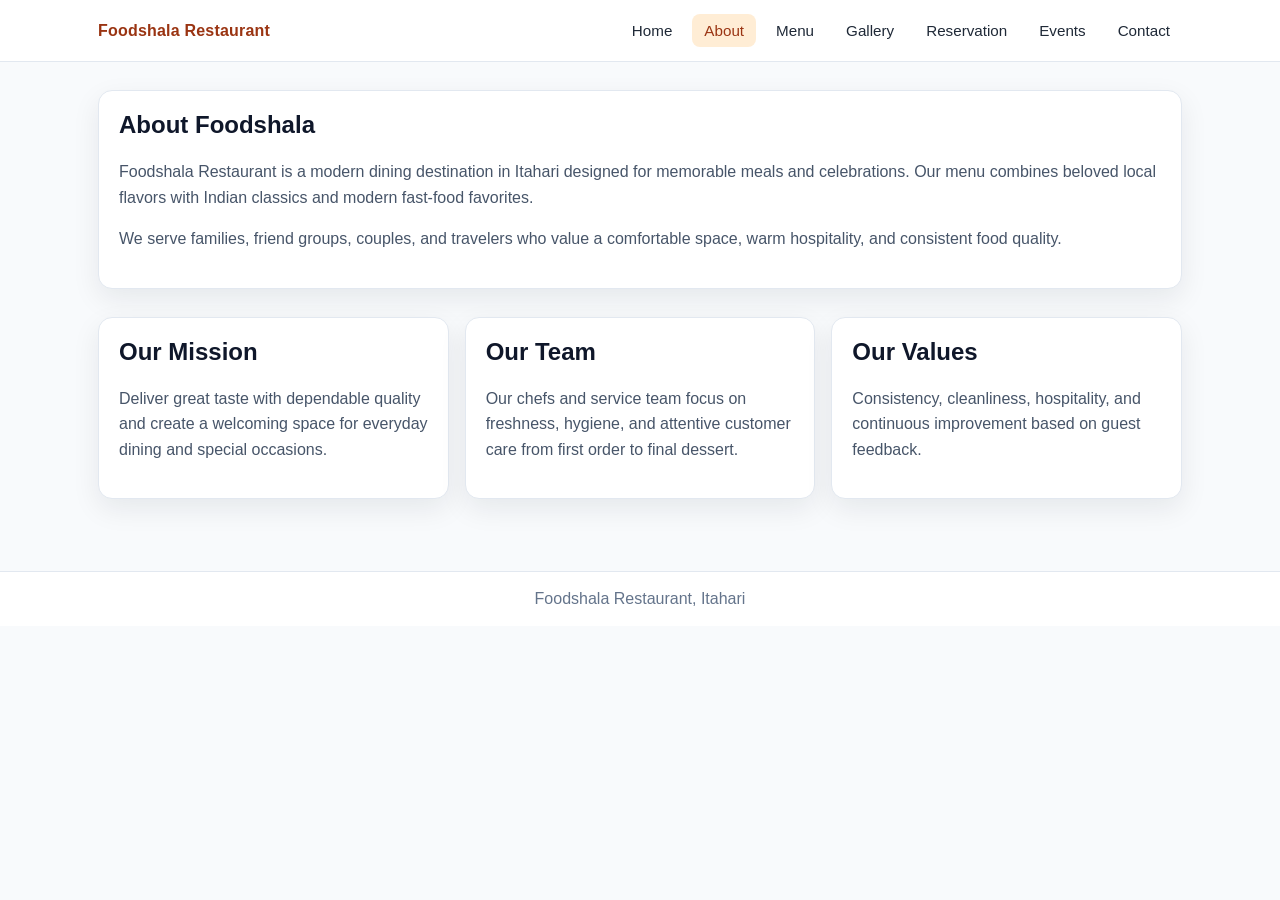
==== about.html @ 9fa64531 "Polish restaurant site UI and remove emoji branding" ====
<!doctype html>
<html lang="en">
<head>
  <meta charset="UTF-8">
  <meta name="viewport" content="width=device-width, initial-scale=1.0">
  <title>About | Foodshala Restaurant</title>
  <link rel="stylesheet" href="styles.css">
</head>
<body>
  <header class="site-header">
    <nav class="nav">
      <a class="brand" href="index.html">Foodshala Restaurant</a>
      <div class="nav-links">
        <a href="index.html">Home</a>
        <a class="active" href="about.html">About</a>
        <a href="menu.html">Menu</a>
        <a href="gallery.html">Gallery</a>
        <a href="reservation.html">Reservation</a>
        <a href="events.html">Events</a>
        <a href="contact.html">Contact</a>
      </div>
    </nav>
  </header>

  <main class="container">
    <section class="card">
      <h1>About Foodshala</h1>
      <p>Foodshala Restaurant is a modern dining destination in Itahari designed for memorable meals and celebrations. Our menu combines beloved local flavors with Indian classics and modern fast-food favorites.</p>
      <p>We serve families, friend groups, couples, and travelers who value a comfortable space, warm hospitality, and consistent food quality.</p>
    </section>

    <section class="section grid grid-3">
      <article class="card">
        <h2>Our Mission</h2>
        <p>Deliver great taste with dependable quality and create a welcoming space for everyday dining and special occasions.</p>
      </article>
      <article class="card">
        <h2>Our Team</h2>
        <p>Our chefs and service team focus on freshness, hygiene, and attentive customer care from first order to final dessert.</p>
      </article>
      <article class="card">
        <h2>Our Values</h2>
        <p>Consistency, cleanliness, hospitality, and continuous improvement based on guest feedback.</p>
      </article>
    </section>
  </main>

  <footer class="site-footer">Foodshala Restaurant, Itahari</footer>
</body>
</html>
---- styles.css ----
:root {
  --bg: #f8fafc;
  --surface: #ffffff;
  --surface-2: #fff7ed;
  --text: #0f172a;
  --muted: #475569;
  --primary: #c2410c;
  --primary-dark: #9a3412;
  --border: #e2e8f0;
  --shadow: 0 10px 28px rgba(15, 23, 42, 0.08);
}

* { box-sizing: border-box; }

html, body {
  margin: 0;
  padding: 0;
  font-family: "Inter", "Segoe UI", Arial, sans-serif;
  color: var(--text);
  background: var(--bg);
}

a { color: inherit; }

img { max-width: 100%; display: block; }

.site-header {
  position: sticky;
  top: 0;
  z-index: 30;
  background: rgba(255, 255, 255, 0.95);
  backdrop-filter: blur(8px);
  border-bottom: 1px solid var(--border);
}

.nav {
  max-width: 1120px;
  margin: 0 auto;
  padding: 14px 18px;
  display: flex;
  align-items: center;
  justify-content: space-between;
  gap: 16px;
}

.brand {
  text-decoration: none;
  font-weight: 800;
  letter-spacing: 0.2px;
  color: var(--primary-dark);
}

.nav-links {
  display: flex;
  align-items: center;
  flex-wrap: wrap;
  gap: 8px;
}

.nav-links a {
  text-decoration: none;
  color: #1f2937;
  padding: 8px 12px;
  border-radius: 8px;
  font-size: 0.95rem;
}

.nav-links a:hover,
.nav-links a.active {
  background: #ffedd5;
  color: var(--primary-dark);
}

.container {
  max-width: 1120px;
  margin: 0 auto;
  padding: 28px 18px 72px;
}

.hero {
  background: linear-gradient(135deg, #fff7ed 0%, #fffbeb 55%, #ffffff 100%);
  border: 1px solid #fed7aa;
  border-radius: 20px;
  box-shadow: var(--shadow);
  overflow: hidden;
}

.hero-wrap {
  display: grid;
  grid-template-columns: 1.2fr 1fr;
}

.hero-content {
  padding: 34px;
}

.badge {
  display: inline-flex;
  padding: 6px 10px;
  border-radius: 999px;
  background: #ffedd5;
  color: var(--primary-dark);
  font-size: 0.82rem;
  font-weight: 700;
}

h1, h2, h3 { margin-top: 0; }

.hero h1 {
  margin: 14px 0 12px;
  font-size: clamp(1.7rem, 3vw, 2.7rem);
  line-height: 1.2;
}

.lead {
  color: var(--muted);
  line-height: 1.7;
}

.hero-media {
  min-height: 280px;
  background-image: linear-gradient(rgba(12, 10, 9, 0.25), rgba(12, 10, 9, 0.45)), url('https://images.unsplash.com/photo-1552566626-52f8b828add9?auto=format&fit=crop&w=1400&q=80');
  background-size: cover;
  background-position: center;
}

.actions {
  margin-top: 20px;
  display: flex;
  flex-wrap: wrap;
  gap: 10px;
}

.btn {
  border: 0;
  text-decoration: none;
  display: inline-flex;
  align-items: center;
  justify-content: center;
  padding: 11px 16px;
  border-radius: 10px;
  font-weight: 700;
  cursor: pointer;
}

.btn-primary {
  background: var(--primary);
  color: #fff;
}

.btn-primary:hover { background: var(--primary-dark); }

.btn-secondary {
  border: 1px solid var(--border);
  background: #fff;
  color: #1f2937;
}

.section { margin-top: 28px; }

.grid {
  display: grid;
  gap: 16px;
}

.grid-2 { grid-template-columns: repeat(2, minmax(0, 1fr)); }
.grid-3 { grid-template-columns: repeat(3, minmax(0, 1fr)); }

.card {
  background: var(--surface);
  border: 1px solid var(--border);
  border-radius: 14px;
  padding: 20px;
  box-shadow: var(--shadow);
}

.card p, .card li { color: var(--muted); line-height: 1.6; }

.kpi {
  font-size: 1.5rem;
  font-weight: 800;
  color: var(--primary-dark);
  margin-bottom: 6px;
}

table {
  width: 100%;
  border-collapse: collapse;
}

th, td {
  text-align: left;
  padding: 10px 8px;
  border-bottom: 1px solid var(--border);
  color: #334155;
}

.list-clean {
  list-style: none;
  margin: 0;
  padding: 0;
}

.list-clean li { padding: 8px 0; border-bottom: 1px dashed #e2e8f0; }

input, textarea, select {
  width: 100%;
  border: 1px solid #cbd5e1;
  border-radius: 10px;
  padding: 10px 12px;
  font-size: 1rem;
  font-family: inherit;
}

label {
  display: block;
  margin: 10px 0 6px;
  font-weight: 600;
  color: #334155;
}

.form-status {
  margin-top: 14px;
  color: #166534;
  font-weight: 600;
}

.gallery img {
  height: 220px;
  width: 100%;
  object-fit: cover;
  border-radius: 12px;
}

.map-embed {
  width: 100%;
  height: 320px;
  border: 0;
  border-radius: 12px;
}

.site-footer {
  border-top: 1px solid var(--border);
  padding: 18px;
  text-align: center;
  color: #64748b;
  background: #fff;
}

@media (max-width: 900px) {
  .hero-wrap,
  .grid-2,
  .grid-3 {
    grid-template-columns: 1fr;
  }

  .hero-content { padding: 24px; }
  .hero-media { min-height: 240px; }
}
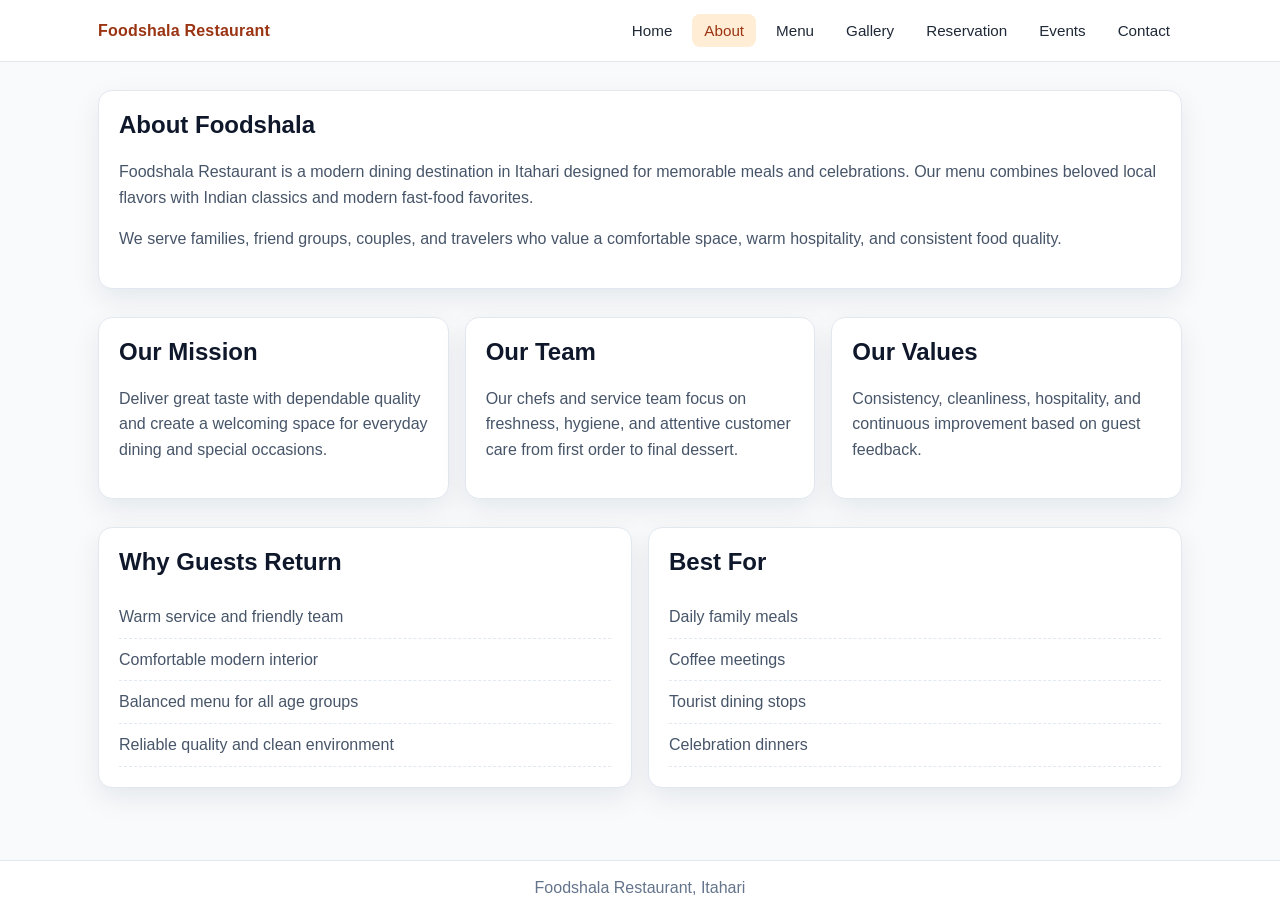
==== commit a538e0e9: "Improve mobile navbar and expand page content" ====
--- a/about.html
+++ b/about.html
@@ -1,50 +1,13 @@
 <!doctype html>
 <html lang="en">
-<head>
-  <meta charset="UTF-8">
-  <meta name="viewport" content="width=device-width, initial-scale=1.0">
-  <title>About | Foodshala Restaurant</title>
-  <link rel="stylesheet" href="styles.css">
-</head>
+<head><meta charset="UTF-8"><meta name="viewport" content="width=device-width, initial-scale=1.0"><title>About | Foodshala Restaurant</title><link rel="stylesheet" href="styles.css"></head>
 <body>
-  <header class="site-header">
-    <nav class="nav">
-      <a class="brand" href="index.html">Foodshala Restaurant</a>
-      <div class="nav-links">
-        <a href="index.html">Home</a>
-        <a class="active" href="about.html">About</a>
-        <a href="menu.html">Menu</a>
-        <a href="gallery.html">Gallery</a>
-        <a href="reservation.html">Reservation</a>
-        <a href="events.html">Events</a>
-        <a href="contact.html">Contact</a>
-      </div>
-    </nav>
-  </header>
-
-  <main class="container">
-    <section class="card">
-      <h1>About Foodshala</h1>
-      <p>Foodshala Restaurant is a modern dining destination in Itahari designed for memorable meals and celebrations. Our menu combines beloved local flavors with Indian classics and modern fast-food favorites.</p>
-      <p>We serve families, friend groups, couples, and travelers who value a comfortable space, warm hospitality, and consistent food quality.</p>
-    </section>
-
-    <section class="section grid grid-3">
-      <article class="card">
-        <h2>Our Mission</h2>
-        <p>Deliver great taste with dependable quality and create a welcoming space for everyday dining and special occasions.</p>
-      </article>
-      <article class="card">
-        <h2>Our Team</h2>
-        <p>Our chefs and service team focus on freshness, hygiene, and attentive customer care from first order to final dessert.</p>
-      </article>
-      <article class="card">
-        <h2>Our Values</h2>
-        <p>Consistency, cleanliness, hospitality, and continuous improvement based on guest feedback.</p>
-      </article>
-    </section>
-  </main>
-
-  <footer class="site-footer">Foodshala Restaurant, Itahari</footer>
-</body>
-</html>
+<header class="site-header"><nav class="nav"><a class="brand" href="index.html">Foodshala Restaurant</a><button class="nav-toggle" type="button" aria-label="Toggle navigation" aria-expanded="false">Menu</button><div class="nav-links"><a href="index.html">Home</a><a class="active" href="about.html">About</a><a href="menu.html">Menu</a><a href="gallery.html">Gallery</a><a href="reservation.html">Reservation</a><a href="events.html">Events</a><a href="contact.html">Contact</a></div></nav></header>
+<main class="container">
+<section class="card"><h1>About Foodshala</h1><p>Foodshala Restaurant is a modern dining destination in Itahari designed for memorable meals and celebrations. Our menu combines beloved local flavors with Indian classics and modern fast-food favorites.</p><p>We serve families, friend groups, couples, and travelers who value a comfortable space, warm hospitality, and consistent food quality.</p></section>
+<section class="section grid grid-3"><article class="card"><h2>Our Mission</h2><p>Deliver great taste with dependable quality and create a welcoming space for everyday dining and special occasions.</p></article><article class="card"><h2>Our Team</h2><p>Our chefs and service team focus on freshness, hygiene, and attentive customer care from first order to final dessert.</p></article><article class="card"><h2>Our Values</h2><p>Consistency, cleanliness, hospitality, and continuous improvement based on guest feedback.</p></article></section>
+<section class="section grid grid-2"><article class="card"><h2>Why Guests Return</h2><ul class="list-clean"><li>Warm service and friendly team</li><li>Comfortable modern interior</li><li>Balanced menu for all age groups</li><li>Reliable quality and clean environment</li></ul></article><article class="card"><h2>Best For</h2><ul class="list-clean"><li>Daily family meals</li><li>Coffee meetings</li><li>Tourist dining stops</li><li>Celebration dinners</li></ul></article></section>
+</main>
+<footer class="site-footer">Foodshala Restaurant, Itahari</footer>
+<script src="script.js"></script>
+</body></html>
--- a/styles.css
+++ b/styles.css
@@ -21,7 +21,6 @@
 }
 
 a { color: inherit; }
-
 img { max-width: 100%; display: block; }
 
 .site-header {
@@ -41,6 +40,7 @@
   align-items: center;
   justify-content: space-between;
   gap: 16px;
+  position: relative;
 }
 
 .brand {
@@ -48,6 +48,15 @@
   font-weight: 800;
   letter-spacing: 0.2px;
   color: var(--primary-dark);
+}
+
+.nav-toggle {
+  display: none;
+  border: 1px solid var(--border);
+  background: #fff;
+  border-radius: 10px;
+  padding: 8px 10px;
+  font-weight: 700;
 }
 
 .nav-links {
@@ -71,189 +80,58 @@
   color: var(--primary-dark);
 }
 
-.container {
-  max-width: 1120px;
-  margin: 0 auto;
-  padding: 28px 18px 72px;
-}
-
-.hero {
-  background: linear-gradient(135deg, #fff7ed 0%, #fffbeb 55%, #ffffff 100%);
-  border: 1px solid #fed7aa;
-  border-radius: 20px;
-  box-shadow: var(--shadow);
-  overflow: hidden;
-}
-
-.hero-wrap {
-  display: grid;
-  grid-template-columns: 1.2fr 1fr;
-}
-
-.hero-content {
-  padding: 34px;
-}
-
-.badge {
-  display: inline-flex;
-  padding: 6px 10px;
-  border-radius: 999px;
-  background: #ffedd5;
-  color: var(--primary-dark);
-  font-size: 0.82rem;
-  font-weight: 700;
-}
-
+.container { max-width: 1120px; margin: 0 auto; padding: 28px 18px 72px; }
+.hero { background: linear-gradient(135deg, #fff7ed 0%, #fffbeb 55%, #ffffff 100%); border: 1px solid #fed7aa; border-radius: 20px; box-shadow: var(--shadow); overflow: hidden; }
+.hero-wrap { display: grid; grid-template-columns: 1.2fr 1fr; }
+.hero-content { padding: 34px; }
+.badge { display: inline-flex; padding: 6px 10px; border-radius: 999px; background: #ffedd5; color: var(--primary-dark); font-size: 0.82rem; font-weight: 700; }
 h1, h2, h3 { margin-top: 0; }
-
-.hero h1 {
-  margin: 14px 0 12px;
-  font-size: clamp(1.7rem, 3vw, 2.7rem);
-  line-height: 1.2;
-}
-
-.lead {
-  color: var(--muted);
-  line-height: 1.7;
-}
-
-.hero-media {
-  min-height: 280px;
-  background-image: linear-gradient(rgba(12, 10, 9, 0.25), rgba(12, 10, 9, 0.45)), url('https://images.unsplash.com/photo-1552566626-52f8b828add9?auto=format&fit=crop&w=1400&q=80');
-  background-size: cover;
-  background-position: center;
-}
-
-.actions {
-  margin-top: 20px;
-  display: flex;
-  flex-wrap: wrap;
-  gap: 10px;
-}
-
-.btn {
-  border: 0;
-  text-decoration: none;
-  display: inline-flex;
-  align-items: center;
-  justify-content: center;
-  padding: 11px 16px;
-  border-radius: 10px;
-  font-weight: 700;
-  cursor: pointer;
-}
-
-.btn-primary {
-  background: var(--primary);
-  color: #fff;
-}
-
+.hero h1 { margin: 14px 0 12px; font-size: clamp(1.7rem, 3vw, 2.7rem); line-height: 1.2; }
+.lead { color: var(--muted); line-height: 1.7; }
+.hero-media { min-height: 280px; background-image: linear-gradient(rgba(12, 10, 9, 0.25), rgba(12, 10, 9, 0.45)), url('https://images.unsplash.com/photo-1552566626-52f8b828add9?auto=format&fit=crop&w=1400&q=80'); background-size: cover; background-position: center; }
+.actions { margin-top: 20px; display: flex; flex-wrap: wrap; gap: 10px; }
+.btn { border: 0; text-decoration: none; display: inline-flex; align-items: center; justify-content: center; padding: 11px 16px; border-radius: 10px; font-weight: 700; cursor: pointer; }
+.btn-primary { background: var(--primary); color: #fff; }
 .btn-primary:hover { background: var(--primary-dark); }
-
-.btn-secondary {
-  border: 1px solid var(--border);
-  background: #fff;
-  color: #1f2937;
-}
-
+.btn-secondary { border: 1px solid var(--border); background: #fff; color: #1f2937; }
 .section { margin-top: 28px; }
-
-.grid {
-  display: grid;
-  gap: 16px;
-}
-
+.grid { display: grid; gap: 16px; }
 .grid-2 { grid-template-columns: repeat(2, minmax(0, 1fr)); }
 .grid-3 { grid-template-columns: repeat(3, minmax(0, 1fr)); }
-
-.card {
-  background: var(--surface);
-  border: 1px solid var(--border);
-  border-radius: 14px;
-  padding: 20px;
-  box-shadow: var(--shadow);
-}
-
+.card { background: var(--surface); border: 1px solid var(--border); border-radius: 14px; padding: 20px; box-shadow: var(--shadow); }
 .card p, .card li { color: var(--muted); line-height: 1.6; }
-
-.kpi {
-  font-size: 1.5rem;
-  font-weight: 800;
-  color: var(--primary-dark);
-  margin-bottom: 6px;
-}
-
-table {
-  width: 100%;
-  border-collapse: collapse;
-}
-
-th, td {
-  text-align: left;
-  padding: 10px 8px;
-  border-bottom: 1px solid var(--border);
-  color: #334155;
-}
-
-.list-clean {
-  list-style: none;
-  margin: 0;
-  padding: 0;
-}
-
+.kpi { font-size: 1.5rem; font-weight: 800; color: var(--primary-dark); margin-bottom: 6px; }
+table { width: 100%; border-collapse: collapse; }
+th, td { text-align: left; padding: 10px 8px; border-bottom: 1px solid var(--border); color: #334155; }
+.list-clean { list-style: none; margin: 0; padding: 0; }
 .list-clean li { padding: 8px 0; border-bottom: 1px dashed #e2e8f0; }
-
-input, textarea, select {
-  width: 100%;
-  border: 1px solid #cbd5e1;
-  border-radius: 10px;
-  padding: 10px 12px;
-  font-size: 1rem;
-  font-family: inherit;
-}
-
-label {
-  display: block;
-  margin: 10px 0 6px;
-  font-weight: 600;
-  color: #334155;
-}
-
-.form-status {
-  margin-top: 14px;
-  color: #166534;
-  font-weight: 600;
-}
-
-.gallery img {
-  height: 220px;
-  width: 100%;
-  object-fit: cover;
-  border-radius: 12px;
-}
-
-.map-embed {
-  width: 100%;
-  height: 320px;
-  border: 0;
-  border-radius: 12px;
-}
-
-.site-footer {
-  border-top: 1px solid var(--border);
-  padding: 18px;
-  text-align: center;
-  color: #64748b;
-  background: #fff;
-}
+input, textarea, select { width: 100%; border: 1px solid #cbd5e1; border-radius: 10px; padding: 10px 12px; font-size: 1rem; font-family: inherit; }
+label { display: block; margin: 10px 0 6px; font-weight: 600; color: #334155; }
+.form-status { margin-top: 14px; color: #166534; font-weight: 600; }
+.gallery img { height: 220px; width: 100%; object-fit: cover; border-radius: 12px; }
+.map-embed { width: 100%; height: 320px; border: 0; border-radius: 12px; }
+.site-footer { border-top: 1px solid var(--border); padding: 18px; text-align: center; color: #64748b; background: #fff; }
 
 @media (max-width: 900px) {
-  .hero-wrap,
-  .grid-2,
-  .grid-3 {
-    grid-template-columns: 1fr;
-  }
-
+  .hero-wrap, .grid-2, .grid-3 { grid-template-columns: 1fr; }
   .hero-content { padding: 24px; }
   .hero-media { min-height: 240px; }
+
+  .nav-toggle { display: inline-flex; }
+  .nav-links {
+    position: absolute;
+    top: calc(100% + 10px);
+    right: 18px;
+    left: 18px;
+    background: #fff;
+    border: 1px solid var(--border);
+    border-radius: 12px;
+    box-shadow: var(--shadow);
+    padding: 10px;
+    display: none;
+    flex-direction: column;
+    align-items: stretch;
+  }
+  .nav-links.open { display: flex; }
+  .nav-links a { padding: 10px 12px; }
 }
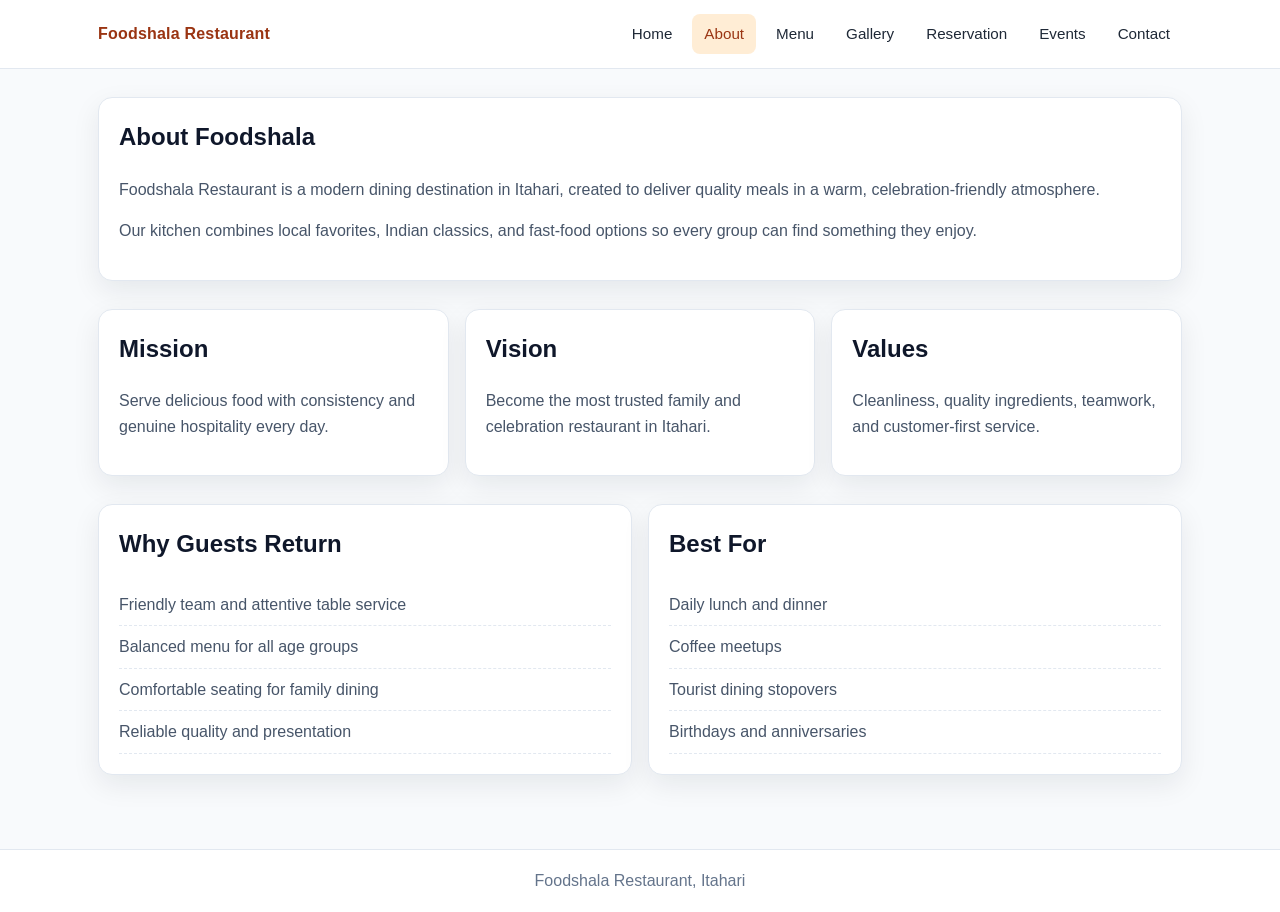
==== commit 71c79c4d: "Enhance mobile navigation and expand page depth" ====
--- a/about.html
+++ b/about.html
@@ -1,13 +1,64 @@
 <!doctype html>
 <html lang="en">
-<head><meta charset="UTF-8"><meta name="viewport" content="width=device-width, initial-scale=1.0"><title>About | Foodshala Restaurant</title><link rel="stylesheet" href="styles.css"></head>
+<head>
+  <meta charset="UTF-8">
+  <meta name="viewport" content="width=device-width, initial-scale=1.0">
+  <title>About | Foodshala Restaurant</title>
+  <link rel="stylesheet" href="styles.css">
+</head>
 <body>
-<header class="site-header"><nav class="nav"><a class="brand" href="index.html">Foodshala Restaurant</a><button class="nav-toggle" type="button" aria-label="Toggle navigation" aria-expanded="false">Menu</button><div class="nav-links"><a href="index.html">Home</a><a class="active" href="about.html">About</a><a href="menu.html">Menu</a><a href="gallery.html">Gallery</a><a href="reservation.html">Reservation</a><a href="events.html">Events</a><a href="contact.html">Contact</a></div></nav></header>
-<main class="container">
-<section class="card"><h1>About Foodshala</h1><p>Foodshala Restaurant is a modern dining destination in Itahari designed for memorable meals and celebrations. Our menu combines beloved local flavors with Indian classics and modern fast-food favorites.</p><p>We serve families, friend groups, couples, and travelers who value a comfortable space, warm hospitality, and consistent food quality.</p></section>
-<section class="section grid grid-3"><article class="card"><h2>Our Mission</h2><p>Deliver great taste with dependable quality and create a welcoming space for everyday dining and special occasions.</p></article><article class="card"><h2>Our Team</h2><p>Our chefs and service team focus on freshness, hygiene, and attentive customer care from first order to final dessert.</p></article><article class="card"><h2>Our Values</h2><p>Consistency, cleanliness, hospitality, and continuous improvement based on guest feedback.</p></article></section>
-<section class="section grid grid-2"><article class="card"><h2>Why Guests Return</h2><ul class="list-clean"><li>Warm service and friendly team</li><li>Comfortable modern interior</li><li>Balanced menu for all age groups</li><li>Reliable quality and clean environment</li></ul></article><article class="card"><h2>Best For</h2><ul class="list-clean"><li>Daily family meals</li><li>Coffee meetings</li><li>Tourist dining stops</li><li>Celebration dinners</li></ul></article></section>
-</main>
-<footer class="site-footer">Foodshala Restaurant, Itahari</footer>
-<script src="script.js"></script>
-</body></html>
+  <header class="site-header">
+    <nav class="nav">
+      <a class="brand" href="index.html">Foodshala Restaurant</a>
+      <button class="nav-toggle" type="button" aria-label="Toggle navigation" aria-expanded="false">Menu</button>
+      <div class="nav-links">
+        <a href="index.html">Home</a>
+        <a class="active" href="about.html">About</a>
+        <a href="menu.html">Menu</a>
+        <a href="gallery.html">Gallery</a>
+        <a href="reservation.html">Reservation</a>
+        <a href="events.html">Events</a>
+        <a href="contact.html">Contact</a>
+      </div>
+    </nav>
+  </header>
+
+  <main class="container">
+    <section class="card">
+      <h1>About Foodshala</h1>
+      <p>Foodshala Restaurant is a modern dining destination in Itahari, created to deliver quality meals in a warm, celebration-friendly atmosphere.</p>
+      <p>Our kitchen combines local favorites, Indian classics, and fast-food options so every group can find something they enjoy.</p>
+    </section>
+
+    <section class="section grid grid-3">
+      <article class="card"><h2>Mission</h2><p>Serve delicious food with consistency and genuine hospitality every day.</p></article>
+      <article class="card"><h2>Vision</h2><p>Become the most trusted family and celebration restaurant in Itahari.</p></article>
+      <article class="card"><h2>Values</h2><p>Cleanliness, quality ingredients, teamwork, and customer-first service.</p></article>
+    </section>
+
+    <section class="section grid grid-2">
+      <article class="card">
+        <h2>Why Guests Return</h2>
+        <ul class="list-clean">
+          <li>Friendly team and attentive table service</li>
+          <li>Balanced menu for all age groups</li>
+          <li>Comfortable seating for family dining</li>
+          <li>Reliable quality and presentation</li>
+        </ul>
+      </article>
+      <article class="card">
+        <h2>Best For</h2>
+        <ul class="list-clean">
+          <li>Daily lunch and dinner</li>
+          <li>Coffee meetups</li>
+          <li>Tourist dining stopovers</li>
+          <li>Birthdays and anniversaries</li>
+        </ul>
+      </article>
+    </section>
+  </main>
+
+  <footer class="site-footer">Foodshala Restaurant, Itahari</footer>
+  <script src="script.js"></script>
+</body>
+</html>
--- a/styles.css
+++ b/styles.css
@@ -1,7 +1,7 @@
 :root {
   --bg: #f8fafc;
   --surface: #ffffff;
-  --surface-2: #fff7ed;
+  --surface-soft: #fff7ed;
   --text: #0f172a;
   --muted: #475569;
   --primary: #c2410c;
@@ -11,25 +11,24 @@
 }
 
 * { box-sizing: border-box; }
-
-html, body {
-  margin: 0;
-  padding: 0;
+html, body { margin: 0; padding: 0; }
+body {
   font-family: "Inter", "Segoe UI", Arial, sans-serif;
   color: var(--text);
   background: var(--bg);
-}
-
+  line-height: 1.6;
+}
+
+img { max-width: 100%; display: block; }
 a { color: inherit; }
-img { max-width: 100%; display: block; }
 
 .site-header {
   position: sticky;
   top: 0;
-  z-index: 30;
-  background: rgba(255, 255, 255, 0.95);
+  z-index: 100;
+  border-bottom: 1px solid var(--border);
+  background: rgba(255, 255, 255, 0.94);
   backdrop-filter: blur(8px);
-  border-bottom: 1px solid var(--border);
 }
 
 .nav {
@@ -39,15 +38,15 @@
   display: flex;
   align-items: center;
   justify-content: space-between;
-  gap: 16px;
+  gap: 14px;
   position: relative;
 }
 
 .brand {
+  font-weight: 800;
   text-decoration: none;
-  font-weight: 800;
+  color: var(--primary-dark);
   letter-spacing: 0.2px;
-  color: var(--primary-dark);
 }
 
 .nav-toggle {
@@ -55,8 +54,9 @@
   border: 1px solid var(--border);
   background: #fff;
   border-radius: 10px;
-  padding: 8px 10px;
+  padding: 8px 11px;
   font-weight: 700;
+  color: #1f2937;
 }
 
 .nav-links {
@@ -72,6 +72,7 @@
   padding: 8px 12px;
   border-radius: 8px;
   font-size: 0.95rem;
+  transition: background-color 0.2s ease, color 0.2s ease;
 }
 
 .nav-links a:hover,
@@ -80,58 +81,189 @@
   color: var(--primary-dark);
 }
 
-.container { max-width: 1120px; margin: 0 auto; padding: 28px 18px 72px; }
-.hero { background: linear-gradient(135deg, #fff7ed 0%, #fffbeb 55%, #ffffff 100%); border: 1px solid #fed7aa; border-radius: 20px; box-shadow: var(--shadow); overflow: hidden; }
-.hero-wrap { display: grid; grid-template-columns: 1.2fr 1fr; }
+.container {
+  max-width: 1120px;
+  margin: 0 auto;
+  padding: 28px 18px 74px;
+}
+
+.hero {
+  border-radius: 20px;
+  overflow: hidden;
+  border: 1px solid #fed7aa;
+  box-shadow: var(--shadow);
+  background: linear-gradient(135deg, #fff7ed 0%, #fffbeb 58%, #fff 100%);
+}
+
+.hero-wrap {
+  display: grid;
+  grid-template-columns: 1.2fr 1fr;
+}
+
 .hero-content { padding: 34px; }
-.badge { display: inline-flex; padding: 6px 10px; border-radius: 999px; background: #ffedd5; color: var(--primary-dark); font-size: 0.82rem; font-weight: 700; }
+.badge {
+  display: inline-flex;
+  padding: 6px 10px;
+  border-radius: 999px;
+  background: #ffedd5;
+  color: var(--primary-dark);
+  font-size: 0.82rem;
+  font-weight: 700;
+}
+
 h1, h2, h3 { margin-top: 0; }
-.hero h1 { margin: 14px 0 12px; font-size: clamp(1.7rem, 3vw, 2.7rem); line-height: 1.2; }
-.lead { color: var(--muted); line-height: 1.7; }
-.hero-media { min-height: 280px; background-image: linear-gradient(rgba(12, 10, 9, 0.25), rgba(12, 10, 9, 0.45)), url('https://images.unsplash.com/photo-1552566626-52f8b828add9?auto=format&fit=crop&w=1400&q=80'); background-size: cover; background-position: center; }
-.actions { margin-top: 20px; display: flex; flex-wrap: wrap; gap: 10px; }
-.btn { border: 0; text-decoration: none; display: inline-flex; align-items: center; justify-content: center; padding: 11px 16px; border-radius: 10px; font-weight: 700; cursor: pointer; }
+.hero h1 {
+  margin: 12px 0;
+  font-size: clamp(1.8rem, 3vw, 2.7rem);
+  line-height: 1.2;
+}
+.lead { color: var(--muted); }
+
+.hero-media {
+  min-height: 300px;
+  background-image: linear-gradient(rgba(12,10,9,0.25), rgba(12,10,9,0.5)), url('https://images.unsplash.com/photo-1552566626-52f8b828add9?auto=format&fit=crop&w=1600&q=80');
+  background-size: cover;
+  background-position: center;
+}
+
+.actions { margin-top: 18px; display: flex; flex-wrap: wrap; gap: 10px; }
+.btn {
+  display: inline-flex;
+  align-items: center;
+  justify-content: center;
+  border: 0;
+  border-radius: 10px;
+  padding: 11px 16px;
+  text-decoration: none;
+  font-weight: 700;
+  cursor: pointer;
+}
 .btn-primary { background: var(--primary); color: #fff; }
 .btn-primary:hover { background: var(--primary-dark); }
-.btn-secondary { border: 1px solid var(--border); background: #fff; color: #1f2937; }
+.btn-secondary { background: #fff; border: 1px solid var(--border); color: #1f2937; }
+
 .section { margin-top: 28px; }
 .grid { display: grid; gap: 16px; }
 .grid-2 { grid-template-columns: repeat(2, minmax(0, 1fr)); }
 .grid-3 { grid-template-columns: repeat(3, minmax(0, 1fr)); }
-.card { background: var(--surface); border: 1px solid var(--border); border-radius: 14px; padding: 20px; box-shadow: var(--shadow); }
-.card p, .card li { color: var(--muted); line-height: 1.6; }
-.kpi { font-size: 1.5rem; font-weight: 800; color: var(--primary-dark); margin-bottom: 6px; }
+
+.card {
+  background: var(--surface);
+  border: 1px solid var(--border);
+  border-radius: 14px;
+  padding: 20px;
+  box-shadow: var(--shadow);
+}
+.card p, .card li { color: var(--muted); }
+
+.kpi {
+  color: var(--primary-dark);
+  font-weight: 800;
+  font-size: 1.5rem;
+  margin-bottom: 5px;
+}
+
+.list-clean {
+  list-style: none;
+  margin: 0;
+  padding: 0;
+}
+.list-clean li {
+  padding: 8px 0;
+  border-bottom: 1px dashed var(--border);
+}
+
 table { width: 100%; border-collapse: collapse; }
-th, td { text-align: left; padding: 10px 8px; border-bottom: 1px solid var(--border); color: #334155; }
-.list-clean { list-style: none; margin: 0; padding: 0; }
-.list-clean li { padding: 8px 0; border-bottom: 1px dashed #e2e8f0; }
-input, textarea, select { width: 100%; border: 1px solid #cbd5e1; border-radius: 10px; padding: 10px 12px; font-size: 1rem; font-family: inherit; }
-label { display: block; margin: 10px 0 6px; font-weight: 600; color: #334155; }
-.form-status { margin-top: 14px; color: #166534; font-weight: 600; }
-.gallery img { height: 220px; width: 100%; object-fit: cover; border-radius: 12px; }
-.map-embed { width: 100%; height: 320px; border: 0; border-radius: 12px; }
-.site-footer { border-top: 1px solid var(--border); padding: 18px; text-align: center; color: #64748b; background: #fff; }
+th, td {
+  border-bottom: 1px solid var(--border);
+  padding: 10px 8px;
+  color: #334155;
+  text-align: left;
+}
+
+input, textarea, select {
+  width: 100%;
+  border: 1px solid #cbd5e1;
+  border-radius: 10px;
+  padding: 10px 12px;
+  font-size: 1rem;
+  font-family: inherit;
+}
+label {
+  display: block;
+  margin: 10px 0 6px;
+  font-weight: 600;
+  color: #334155;
+}
+.form-status {
+  margin-top: 14px;
+  color: #166534;
+  font-weight: 600;
+}
+
+.gallery img {
+  height: 220px;
+  object-fit: cover;
+  border-radius: 12px;
+}
+
+.map-embed {
+  width: 100%;
+  height: 320px;
+  border: 0;
+  border-radius: 12px;
+}
+
+.site-footer {
+  border-top: 1px solid var(--border);
+  text-align: center;
+  color: #64748b;
+  background: #fff;
+  padding: 18px;
+}
+
+.nav-overlay {
+  position: fixed;
+  inset: 0;
+  background: rgba(15, 23, 42, 0.25);
+  z-index: 90;
+  display: none;
+}
+.nav-overlay.show { display: block; }
 
 @media (max-width: 900px) {
   .hero-wrap, .grid-2, .grid-3 { grid-template-columns: 1fr; }
   .hero-content { padding: 24px; }
-  .hero-media { min-height: 240px; }
+  .hero-media { min-height: 235px; }
 
   .nav-toggle { display: inline-flex; }
+
   .nav-links {
     position: absolute;
     top: calc(100% + 10px);
+    left: 18px;
     right: 18px;
-    left: 18px;
     background: #fff;
     border: 1px solid var(--border);
     border-radius: 12px;
     box-shadow: var(--shadow);
     padding: 10px;
-    display: none;
+    display: flex;
     flex-direction: column;
     align-items: stretch;
+    gap: 4px;
+    opacity: 0;
+    transform: translateY(-8px);
+    pointer-events: none;
+    transition: opacity 0.2s ease, transform 0.2s ease;
+    z-index: 95;
   }
-  .nav-links.open { display: flex; }
+
+  .nav-links.open {
+    opacity: 1;
+    transform: translateY(0);
+    pointer-events: auto;
+  }
+
   .nav-links a { padding: 10px 12px; }
 }
